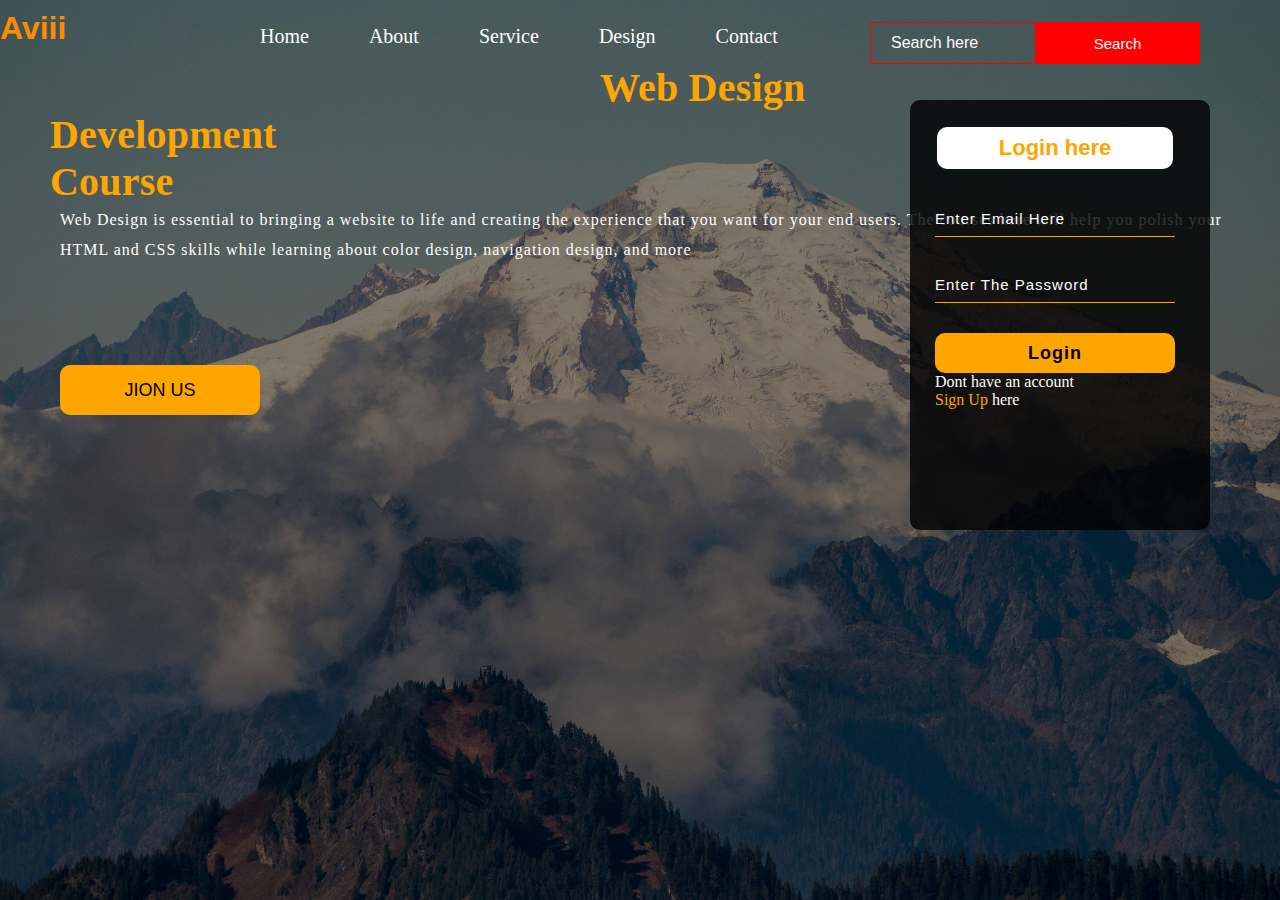
==== index.html @ 33f89277 "Update and rename web.html to index.html" ====
<!DOCTYPE html>
<html lang="en">
<head>
    <meta charset="UTF-8">
    <meta name="viewport" content="width=device-width, initial-scale=1.0">
    <title>WebPage</title>
    <link rel="stylesheet" href="webStyle.css">
</head>
<body>
    <div class="main">
        <div class="navbar">
            <div class="icon">
                <h2 class="logo">Aviii</h2>
            </div>

            <div class="memu">
                <ul>
                    <li><a href="#">Home</a></li>
                    <li><a href="#">About</a></li>
                    <li><a href="#">Service</a></li>
                    <li><a href="#">Design</a></li>
                    <li><a href="#">Contact</a></li>
                </ul>
            </div>
            <div class="search">
                <input  class="srch" type="search" name="" placeholder="Search here" >
                <a href="#"><button class="btn">Search</button></a>
            </div>
        </div>
        <div class="content">
            <h1><br>Web Design <br>Development<br>Course</h1>
            <p class="par">Web Design is essential to bringing a website to life and creating the experience that you want for your end users. The courses here will help you polish your HTML and CSS skills while learning about color design, navigation design, and more</p>

            <button class="cn"><a href="#">JION US</a></button>
            <div class="form">
                <h2>Login here</h2>
                <input type="email" name="email" placeholder="Enter Email Here">
                <input type="password" name="" placeholder="Enter The Password">
                <button class="btnn"><a href="#">Login</a></button>
                <p class="link">Dont have an account<br>
                <a href="#">Sign Up</a> here</p>
                

            </div>
        </div>
    </div>

</body>
</html>
---- webStyle.css ----
*{
    margin: 0;
    padding: 0;
}
.main{
    width: 100%;
    background-image: linear-gradient(to top, rgba(0,0,0,0.5)50%,rgba(0,0,0,0.5)50%),url(mountain.jpg);
    background-position: center;
    background-size: cover;
    height: 100vh;
}
.icon{
    width: 200px;
    float: left;
    height: 70px;
}
.logo{
    color: darkorange;
    font-size: 32px;
    font-family: 'Gill Sans', 'Gill Sans MT', Calibri, 'Trebuchet MS', sans-serif;
    float: left;
    padding-top: 10px;
}
.memu{
    width: 400px;
    float: left;
    height: 70px;
}
ul{
    float: left;
    display: flex;
    justify-content: center;
    align-items: center;
}
ul li{
    list-style: none;
    margin-left: 60px;
    margin-top:25px;
    font-size: 20px;
}
ul li a{
    text-decoration: none;
    color: white;
    font-family: 'Times New Roman', Times, serif;
    font: bold;
    transition: 0.4s ease-in-out;
}
ul li a:hover{
    color:green;
}
.search{
    width: 330px;
    float: left;
    margin-left: 270px;
}
.srch{
    font-family: 'Times New Roman', Times, serif;
    width: 330px;
    height: 40px;
    outline: none;
    background: transparent;
    border: 1px solid red;
    margin-top: 22px;
    color: white;
    border-right: none;
    font-size: 16px;
    float: left;
    padding: 20px;
   
}
 .btn{
    width: 50%;
    height: 41px;
    margin-top: -12.5%;
    margin-left: 50%;
    background: red;
    border: 2px solid red;
    color: white;
    font-size: 15px;
    float: left;
    outline: none;

  } 
  .content{
    width: 1200px;
    height: auto;
    margin: auto;
    color: white;
    position: relative;
}
.content .par{
    padding-left: 20px;
    padding-bottom: 100px;
    font-family: 'Times New Roman', Times, serif;
    letter-spacing: 1px;
    line-height: 30px;
}
.content h1{
    font-family: 'Times New Roman', Times, serif;
    font-size: 40px;
    padding-left: 10px;
    margin-top:0%;
    text-align: left;
    color: orange;
    letter-spacing: 0.2px;
}
.content .cn{
    width: 200px;
    height: 50px;
    background:orange ;
    border: none;
    margin-bottom: 10vh;
    margin-left: 20px;
    font-size: 18px;
    border-radius: 10px;
    cursor: pointer;
}
.content .cn a{
    text-decoration: none;
    color: black;
    transition: 3s ease;
}
.cn:hover{
    background-color: rgba(90, 90, 218, 0.849);
}
.form{
    width: 250px;
    height: 380px;
    background:  linear-gradient(to top, rgba(0,0,0,0.8)50%,rgba(0,0,0,0.8)50%);
    position: absolute;
    top: 100px;
    left: 870px;
    border-radius: 10px;
    padding: 25px;
}
.form h2{
    width: 220px;
    font-family: sans-serif;
    text-align: center;
    color: orange;
    font-size: 22px;
    background-color: white;
    border-radius: 10px;
    margin: 2px;
    padding: 8px;
}
.form input{
    width: 240px;
    height: 35px;
    background: transparent;
    border-bottom: 1px solid orange;
    border-top: none;
    border-right: none;
    border-left: none;
    color: wheat;
    font-size: 15px;
    letter-spacing: 1px;
    margin-top: 30px;
    font-family: sans-serif;
}
.form input:focus{
    outline: none;
}
::placeholder{
    color: white;
    font-family: Arial, Helvetica, sans-serif;

}
.btnn{
width: 240px;
height: 40px;
background: orange;
border: none;
margin-top: 30px;
font-size: 18px;
border-radius: 10px;
cursor: pointer;
color: white;
font-size: 15px;
letter-spacing: 1px;
margin-top: 30px;
font-family: sans-serif;
}
.form input:focus{
    outline: none;
}
::placeholder{
    color: white;
    font-family: Arial, Helvetica, sans-serif;
}
.btnn{
    width: 240px;
    height: 40px;
    background-color: orange;
    border: none;
    margin-top: 30px;
    font-size: 18px;
    border-radius: 10px;
    cursor: pointer;
    color: white;
}

.btnn:hover{
    background: white;
    color: orange;
}

.btnn a{
    text-decoration: none;
    color: black;
    font-weight: bold;
}
.form link{
    font-family: Arial, Helvetica, sans-serif;
    font-size: 17px;
    padding-top: 20px;
    text-justify: auto;
  text-align: center;  
}
.form .link a{
    text-decoration: none;
    color: orange;

}
.icons a{
text-decoration: none;
color: white;

}
.icons ion-icon{
    color: white ;
    font-size: 30px;
    padding-left: 14px;
    padding-top: 5px;
    transition: 0.5s ease;
}
.icons ion-icon:hover{
    color: orange;
}
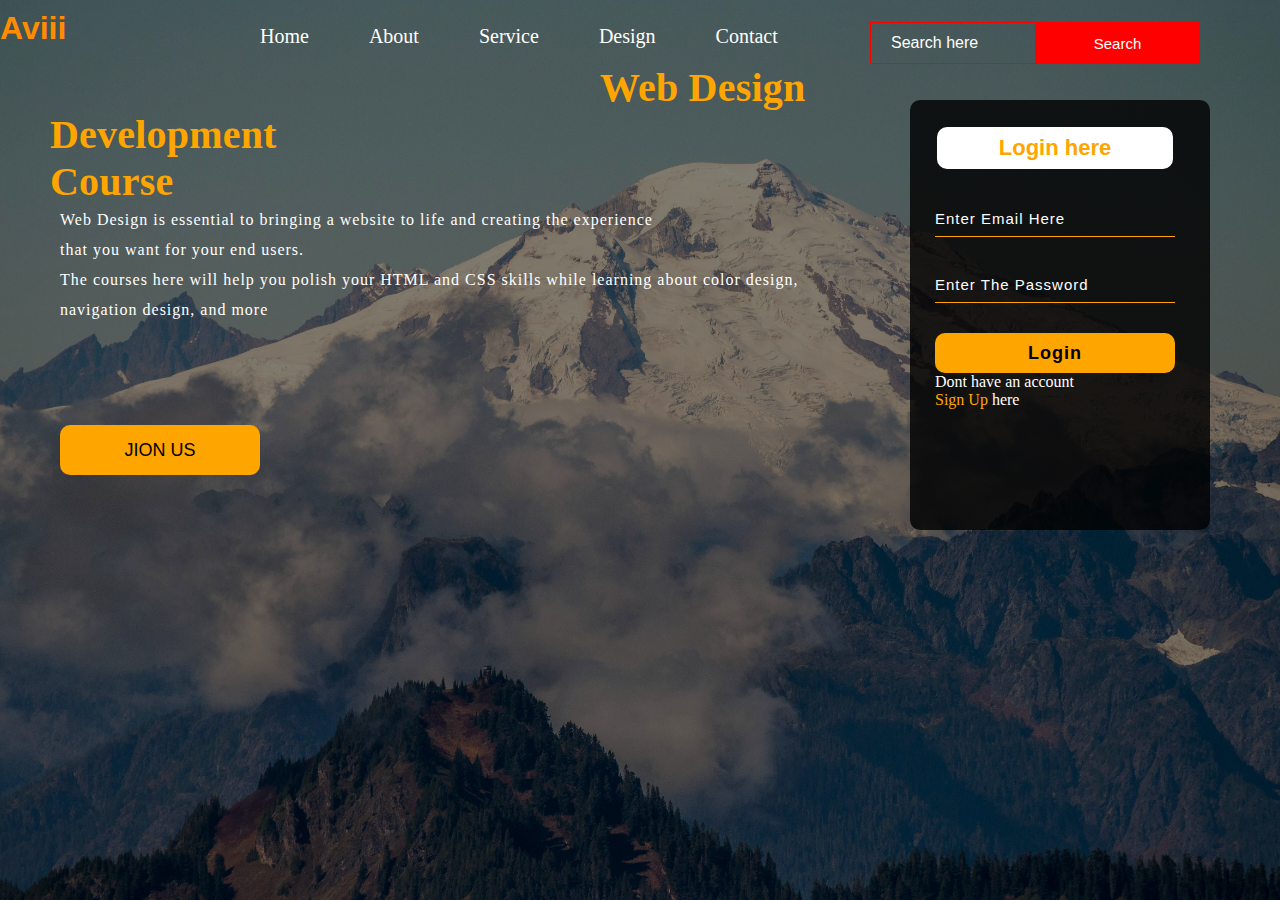
==== commit 3db05e05: "Update index.html" ====
--- a/index.html
+++ b/index.html
@@ -29,7 +29,7 @@
         </div>
         <div class="content">
             <h1><br>Web Design <br>Development<br>Course</h1>
-            <p class="par">Web Design is essential to bringing a website to life and creating the experience that you want for your end users. The courses here will help you polish your HTML and CSS skills while learning about color design, navigation design, and more</p>
+            <p class="par">Web Design is essential to bringing a website to life and creating the experience <br>that you want for your end users. <br>The courses here will help you polish your HTML and CSS skills while learning about color design,<br> navigation design, and more</p>
 
             <button class="cn"><a href="#">JION US</a></button>
             <div class="form">
